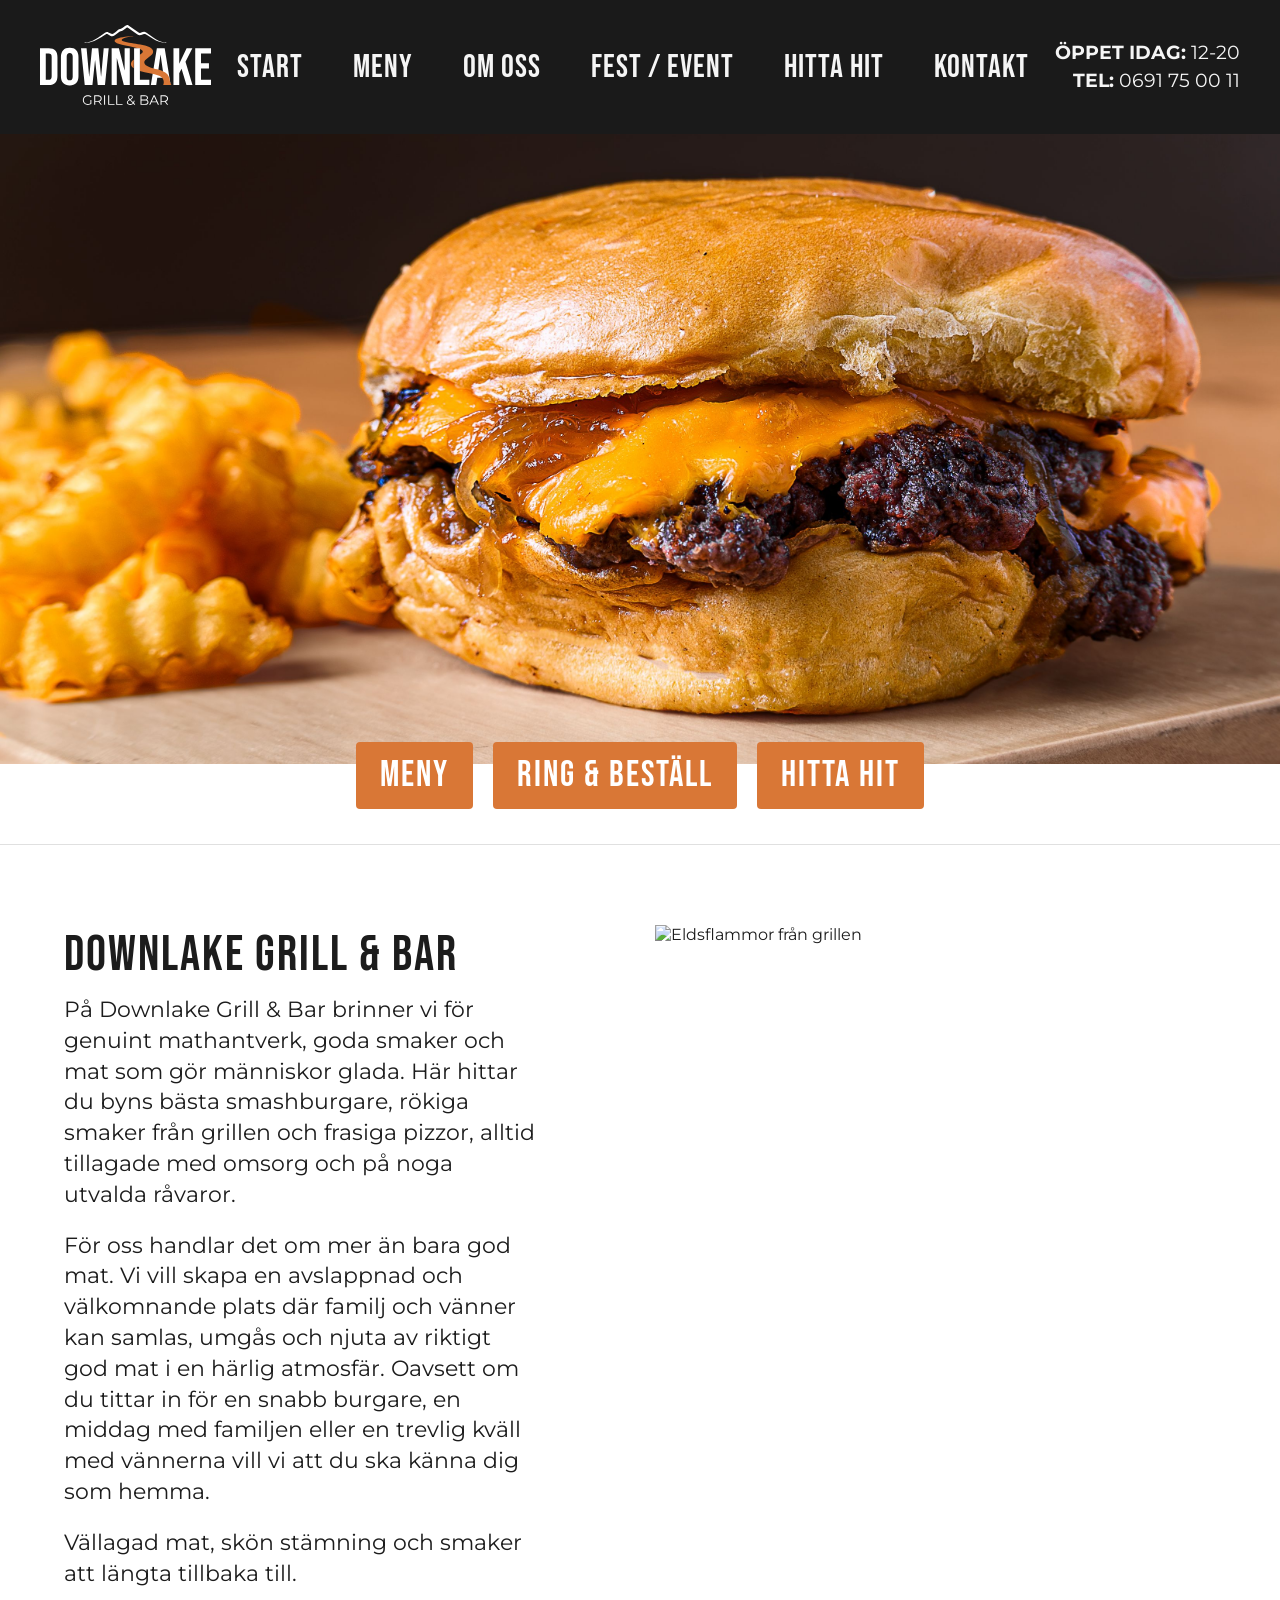
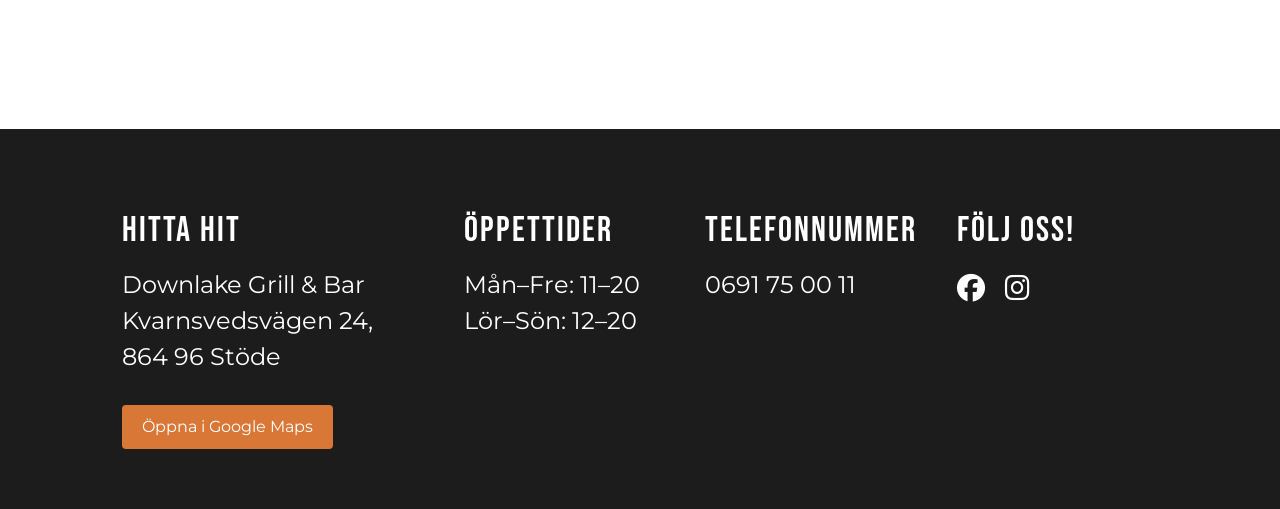
==== index.html @ 02f5b49c "Fixat Javascript för öppettiderna (så att de alltid visar rätt tider utifrån veckodag)" ====
<!doctype html>
<html lang="sv">
  <head>
    <meta charset="UTF-8" />
    <meta name="viewport" content="width=device-width, initial-scale=1.0" />
    <title>Downlake Grill & Bar</title>
    <!-- Teckensnitt från Google -->
    <link rel="preconnect" href="https://fonts.googleapis.com" />
    <link rel="preconnect" href="https://fonts.gstatic.com" crossorigin />
    <link
      href="https://fonts.googleapis.com/css2?family=Bebas+Neue&family=Montserrat:wght@400;600&display=swap"
      rel="stylesheet"
    />
    <!-- Länk till CSS -->
    <link rel="stylesheet" href="css/style.css" />
    <link
      rel="stylesheet"
      href="https://cdnjs.cloudflare.com/ajax/libs/font-awesome/6.4.0/css/all.min.css"
    />
  </head>
  <body>
    <!-- HEADER START -->
    <header>
      <!-- Logotyp -->
      <div class="logo">
        <a href="index.html">
          <img src="images/Logo.svg" alt="Downlake Grill & Bar Logotyp" />
        </a>
      </div>

      <!-- Menyknapp för mobil -->
      <button class="hamburger" aria-label="Öppna meny">
        <span class="bar"></span>
        <span class="bar"></span>
        <span class="bar"></span>
      </button>

      <!-- Navigeringsmeny -->
      <nav class="nav-menu">
        <ul>
          <li><a href="index.html">START</a></li>
          <li><a href="meny.html">MENY</a></li>
          <li><a href="#om-oss">OM OSS</a></li>
          <li><a href="event.html">FEST / EVENT</a></li>
          <li><a href="#hitta-hit">HITTA HIT</a></li>
          <li><a href="#hitta-hit">KONTAKT</a></li>
        </ul>
      </nav>

      <!-- Kontaktinfo längst upp -->
      <div class="contact-info">
        <p>
          <strong>ÖPPET IDAG:</strong> <span id="todays-hours">Laddar...</span>
        </p>
        <p><strong>TEL:</strong> <a href="tel:0691750011">0691 75 00 11</a></p>
      </div>
    </header>
    <!-- HEADER SLUT -->

    <!-- HUVUDINNEHÅLL START -->
    <main>
      <!-- Hero-sektion -->
      <section class="hero">
        <div class="hero-content">
          <a href="meny.html" class="btn">MENY</a>
          <a href="tel:0691750011" class="btn">RING & BESTÄLL</a>
          <a href="index.html#hitta-hit" class="btn">HITTA HIT</a>
        </div>
      </section>
      <div class="full-width-line"></div>

     <!-- Om Oss-sektion -->
      <section id="om-oss" class="info-box">
        <div class="about-text">
          <h2>DOWNLAKE GRILL & BAR</h2>
          <p>
            På Downlake Grill & Bar brinner vi för genuint mathantverk, goda
            smaker och mat som gör människor glada. Här hittar du byns bästa
            smashburgare, rökiga smaker från grillen och frasiga pizzor, alltid
            tillagade med omsorg och på noga utvalda råvaror.
          </p>

          <p>
            För oss handlar det om mer än bara god mat. Vi vill skapa en
            avslappnad och välkomnande plats där familj och vänner kan samlas,
            umgås och njuta av riktigt god mat i en härlig atmosfär. Oavsett om
            du tittar in för en snabb burgare, en middag med familjen eller en
            trevlig kväll med vännerna vill vi att du ska känna dig som hemma.
          </p>

          <p>
            Vällagad mat, skön stämning och smaker att längta tillbaka till.
          </p>
        </div>
        <img src="../images/flames.jpg" alt="Eldsflammor från grillen" />
      </section>
    </main>
    <!-- HUVUDINNEHÅLL SLUT -->

    <!-- FOOTER START -->
    <footer>
      <footer id="hitta-hit">
      <div class="footer-content">

        <!-- Kolumn 1: Hitta hit & Kart-knapp -->
        <div class="footer-col">
          <h3>HITTA HIT</h3>
          <p>
            Downlake Grill & Bar<br />
            Kvarnsvedsvägen 24,<br />
            864 96 Stöde
          </p>
          <a href="https://www.google.com/maps/place/Kvarnsvedsv%C3%A4gen+24,+864+96+St%C3%B6de" target="_blank" class="map-btn">Öppna i Google Maps</a>
        </div>

        <!-- Kolumn 2: Öppettider -->
        <div class="footer-col">
          <h3>ÖPPETTIDER</h3>
          <p>Mån–Fre: 11–20<br />Lör–Sön: 12–20</p>
        </div>

        <!-- Kolumn 3: Telefonnummer -->
        <div class="footer-col">
          <h3>TELEFONNUMMER</h3>
          <a href="tel:0691750011">0691 75 00 11</a>
        </div>

        <!-- Kolumn 4: Följ oss -->
        <div class="footer-col">
          <h3>FÖLJ OSS!</h3>
          <div class="social-icons">
            <a
              href="https://www.facebook.com/people/Nedansj%C3%B6-Grillen/61580404156965/"
              target="_blank"
              aria-label="Facebook"
            >
              <i class="fa-brands fa-facebook"></i>
            </a>
            <a
              href="https://www.instagram.com/nedansjo.grillen"
              target="_blank"
              aria-label="Instagram"
            >
              <i class="fa-brands fa-instagram"></i>
            </a>
          </div>
        </div>
      </div>
    </footer>
    <!-- FOOTER SLUT -->
<script src="js/main.js"></script>
  </body>
</html>
---- css/style.css ----
/* =========================================
   GRUNDINSTÄLLNINGAR & TYPSNITT
   ========================================= */

html {
  scroll-behavior: smooth;
}

* {
  margin: 0;
  padding: 0;
  box-sizing: border-box;
}

body {
  font-family: "Montserrat", sans-serif;
  background-color: #ffffff;
  color: #1c1c1c;
}

/* Typsnitt för alla rubriker */
h1,
h2,
h3,
h4 {
  font-family: "Bebas Neue", sans-serif;
  font-weight: normal;
}

/* =========================================
   HEADER 
   ========================================= */
header {
  display: flex;
  justify-content: space-between;
  align-items: center;
  padding: 15px 20px;
  background-color: #1a1a1a;
  width: 100%;
}

/* Logotyp */
.logo {
  font-weight: bold;
  text-transform: uppercase;
}

.logo img {
  width: 150px;
}

/* Hamburgarknapp */
.hamburger {
  display: flex;
  flex-direction: column;
  justify-content: space-between;
  width: 30px;
  height: 21px;
  background: transparent;
  border: none;
  cursor: pointer;
}

.hamburger .bar {
  width: 100%;
  height: 2px;
  background-color: #ffffff;
  border-radius: 2px;
}

/* Göm menylänkarna och kontaktinfon på mobilen */
.nav-menu {
  display: none;
}

.contact-info {
  display: none;
}

/* =========================================
   MENYLÄNKAR (Utseende)
   ========================================= */
nav ul {
  list-style: none;
}

nav li {
  padding: 15px 0;
  border-bottom: 1px solid #e5e5e5;
  text-align: center;
}

nav li:last-child {
  border-bottom: none;
}

nav a {
  font-family: "Bebas Neue", sans-serif;
  font-size: 32px;
  letter-spacing: 1px;
  text-decoration: none;
  color: #f5f5f5;
  transition: 0.5s;
}

nav a:hover {
  color: #d97736;
}

/* =========================================
   FOOTER 
   ========================================= */
footer {
  background-color: #1c1c1c;
  padding: 40px 5% 20px 5%;
  color: #ffffff;
  text-align: center;
}

.footer-content {
  display: flex;
  flex-direction: column;
  gap: 40px;
}

footer h3 {
  font-family: "Bebas Neue", sans-serif;
  font-size: 2.2rem;
  margin-bottom: 15px;
  letter-spacing: 2px;
}

footer p,
footer a {
  font-size: 1.5rem;
  margin-bottom: 20px;
  line-height: 1.5;
  color: #ffffff;
  text-decoration: none;
}

footer a:hover {
  color: #d97736; /* Blir orange när man hovrar över numret */
}

/* Knapp för Google Maps */
footer a.map-btn {
  display: inline-block;
  margin-top: 10px;
  padding: 10px 20px;
  background-color: #d97736;
  color: #ffffff;
  border-radius: 4px;
  font-size: 1rem;
}

.map-btn:hover {
  background-color: #bf6529; /* Lite mörkare orange när man hovrar */
}

/* Sociala medier platshållare */
.social-icons {
  display: flex;
  justify-content: center;
  gap: 20px;
}

.social-icons a {
  font-size: 28px;
  color: #ffffff;
  text-decoration: none;
  transition: color 0.3s ease;
}

.social-icons a:hover {
  color: #d97736;
}

/* Styling för copyright-raden */
.copyright {
  margin-top: 40px;
  padding-top: 20px;
  border-top: 1px solid #333333;
  font-size: 1rem;
  color: #999999;
}

/* =========================================
   HERO-SEKTION & KNAPPAR (Startsidan)
   ========================================= */
.hero {
  width: 100%;
  margin: 0 0 15px 0;
  background-image: url("../images/Burger.jpg");
  background-size: cover;
  background-position: center;
  background-repeat: no-repeat;
  min-height: 70vh;
  display: flex;
  align-items: flex-end;
  justify-content: center;
  padding: 20px 5%;
}

.hero-content {
  display: flex;
  flex-direction: column;
  gap: 20px;
  margin-bottom: -65px;
}

/* --- Knapp-styling --- */
.btn {
  display: inline-block;
  padding: 12px 24px;
  font-family: "Bebas Neue", sans-serif;
  font-size: 36px;
  letter-spacing: 2px;
  background-color: #d97736;
  color: #ffffff;
  text-decoration: none;
  border-radius: 4px;
  text-align: center;
}

.btn:hover {
  background-color: #1c1c1c;
  color: #ffffff;
  transition: 0.5s;
}

/* =========================================
   OM OSS-SEKTION (Info-box)
   ========================================= */
.info-box {
  margin-top: 80px;
  border-top: 1px solid #e0e0e0;
  display: flex;
  flex-direction: column;
  gap: 30px;
  padding: 80px 5% 40px 5%;
}

.info-box img {
  width: 100%;
  height: auto;
}

/* Större rubrik och brödtext */

.about-text {
  max-width: 85%;
}

.about-text h2 {
  font-family: "Bebas Neue", sans-serif;
  font-size: 50px;
  letter-spacing: 2px;
  margin-bottom: 10px;
}

.about-text p {
  font-size: 22px;
  line-height: 1.4;
  margin-bottom: 20px; /* Skapar luft mellan styckena */
}

/* Tvingar bilden att fylla höjden */
.info-box img {
  width: 100%;
  height: 100%;
  object-fit: cover;
}

/* =========================================
   MENY-SIDAN
========================================= */

/* --- Huvudrubrik (Vår meny) --- */
.page-title {
  max-width: 800px;
  margin: 40px auto 0 auto; /* 'auto' centrerar boxen snyggt på mobilen */
  text-align: left;
  font-size: 40px;
  padding: 0 20px;
}

/* --- 1. Kategoriknapparna --- */

.menu-nav {
  margin-top: 30px;
  margin-bottom: 50px;
  display: flex;
  justify-content: flex-start;
  gap: 15px;
  overflow-x: auto;
  padding: 0 20px;
  white-space: nowrap;
  scrollbar-width: none;
}

.menu-nav::-webkit-scrollbar {
  display: none;
}

.menu-nav button {
  font-family: "Bebas Neue", sans-serif;
  background-color: #1a1a1a;
  color: #ffffff;
  border-radius: 25px;
  padding: 15px 35px;
  font-size: 32px;
  letter-spacing: 1px;
  text-decoration: none;
  border: none;
  cursor: pointer;
}

.menu-nav button.active {
  background-color: #d97736;
}

.menu-nav button:hover {
  background-color: #d97736;
  transition: 0.5s;
}

/* Container för menyn och pilarna */
.menu-nav-container {
  display: flex;
  align-items: center;
  justify-content: center;
}

/* Utseende på pilarna */
.scroll-arrow {
  font-size: 24px;
  font-weight: bold;
  padding: 0 10px;
  cursor: pointer;
}

/* --- Avdelare under knapparna --- */
.menu-divider {
  width: 100%;
  height: 1px;
  background-color: #e0e0e0; /* Ljusgrå färg */
  margin-top: 20px;
  margin-bottom: 40px;
}

/* --- 2. Maträtterna --- */
.menu-category {
  text-align: center;
  font-size: 65px;
}

.category-info {
  font-size: 20px;
  font-style: italic;
}

.orange-line {
  width: 120px;
  height: 2px;
  background-color: #d97736;
  margin: 15px auto;
}

.item-header {
  display: flex;
  justify-content: space-between;
  align-items: center;
}

.ingredients {
  font-size: 18px;
  font-style: italic;
  max-width: 50%;
}

.menu-list {
  max-width: 800px;
  margin: 40px auto;
  text-align: left;
  padding: 0 20px;
}

/* --- 3. Finjustering av rätterna --- */

.menu-item {
  border-bottom: 1px solid #e0e0e0;
  padding-bottom: 20px;
  margin-bottom: 20px;
}

.item-header {
  display: flex;
  justify-content: space-between;
  align-items: center;
}

.item-header h3 {
  margin: 0;
  font-size: 50px;
}

.price {
  font-size: 30px;
  font-weight: 600;
}

.ingredients {
  font-size: 18px;
  font-style: italic;
  max-width: 100%; /* Tar hela bredden på mobilen */
}

/* --- 4. Allergi-informationen i botten --- */
.allergy-info {
  font-size: 16px;
  text-align: center;
  margin-top: 60px;
  margin-bottom: 25px;
}

/* =========================================
   EVENT-SIDAN / FORMULÄR 
========================================= */

/* Hero-bilden högst upp */
.event-hero img {
  width: 100%;
  height: 300px;
  object-fit: cover;
}

/* Huvudbehållaren för innehållet */
.event-container {
  max-width: 1200px;
  margin: 40px auto;
  padding: 0 20px;
}

/* Anpassa pizzabilden */
.info-image {
  width: 100%;
  height: auto;
  margin-top: 30px;
  display: none;
}

.event-info {
  margin-bottom: 50px;
}

/* Texten & Rubriken til vänster */
.event-info h2 {
  font-family: "Bebas Neue", sans-serif;
  font-size: 45px;
  margin-bottom: 20px;
}

.event-info p {
  font-size: 18px;
  line-height: 1.4;
  margin-bottom: 10px;
}

.form-group {
  margin-bottom: 20px; /* Ökade till 20px så det blir lite mer luft mellan fälten */
}

.form-group label {
  font-family: "Bebas Neue", sans-serif;
  font-size: 30px;
  letter-spacing: 1px;
  display: block;
  margin-bottom: 5px;
}

.form-group input,
.form-group textarea {
  width: 100%;
  padding: 10px;
  border: 1px solid #ccc;
  font-family: inherit;
}

#message {
  min-height: 120px;
  resize: none; /* Detta gör att besökaren inte kan dra ut rutan alls, precis som du ville! */
}

.submit-btn {
  background-color: #d97736;
  color: #ffffff;
  border: none;
  padding: 15px 30px; /* Bytte till shorthand: 15px uppe/nere, 30px höger/vänster för en snyggare rektangel */
  border-radius: 15px;
  font-family: "Bebas Neue", sans-serif;
  font-size: 30px;
  cursor: pointer;
}

/* =========================================
   STORA SKÄRMAR (DESKTOP)
   ========================================= */
@media (min-width: 768px) {
  /* Header */
  header {
    padding: 25px 40px;
    position: sticky;
    top: 0;
    z-index: 100;
  }

  .logo img {
    width: auto;
    height: 80px;
  }

  /* Meny (Visa horisontellt) */
  .hamburger {
    display: none;
  }

  .nav-menu {
    display: block;
  }

  nav ul {
    display: flex;
    gap: 50px;
  }

  nav li {
    border-bottom: none;
    padding: 0;
  }

  /* Kontaktinfo i header */
  .contact-info {
    display: block;
    text-align: right;
    padding-bottom: 0px;
    line-height: 1.5;
    font-size: 19px;
    color: #f5f5f5;
  }

  /* Gör klickytan för numret rätt storlek och överst */
  .contact-info a {
    color: inherit;
    text-decoration: none;
    font-size: inherit;
    position: relative;
    z-index: 10;
  }

  /* Footer: Fyra spalter på Desktop */
  .footer-content {
    display: grid;
    grid-template-columns: 1.5fr 1fr 1fr 1fr;
    gap: 40px;
    max-width: 1400px;
    margin: 0 auto;
    text-align: left; /* Flyttar texten till vänster på stora skärmar */
  }

  .social-icons {
    justify-content: flex-start;
  }

  /* Startsidan: Lägg knapparna på en horisontell rad på desktop */
  .hero-content {
    flex-direction: row;
  }

  /* Grid för att lägga text och bild exakt sida vid sida (50/50) */
  .info-box {
    display: grid;
    grid-template-columns: 1fr 1fr;
    gap: 30px;
    align-items: stretch;
    margin-bottom: 80px;
  }

  /* Meny-delen */
  .page-title {
    margin-left: 400px;
  }

  .menu-nav {
    justify-content: center;
    overflow-x: visible;
    padding: 0;
  }

  .ingredients {
    max-width: 50%;
  }

  .scroll-arrow {
    display: none;
  }

/* Event-delen */

.info-image {
  display: block;
}

.event-container {
  display: flex;
  gap: 100px;
}

.event-info,
.event-form-wrapper {
  flex: 1;
}
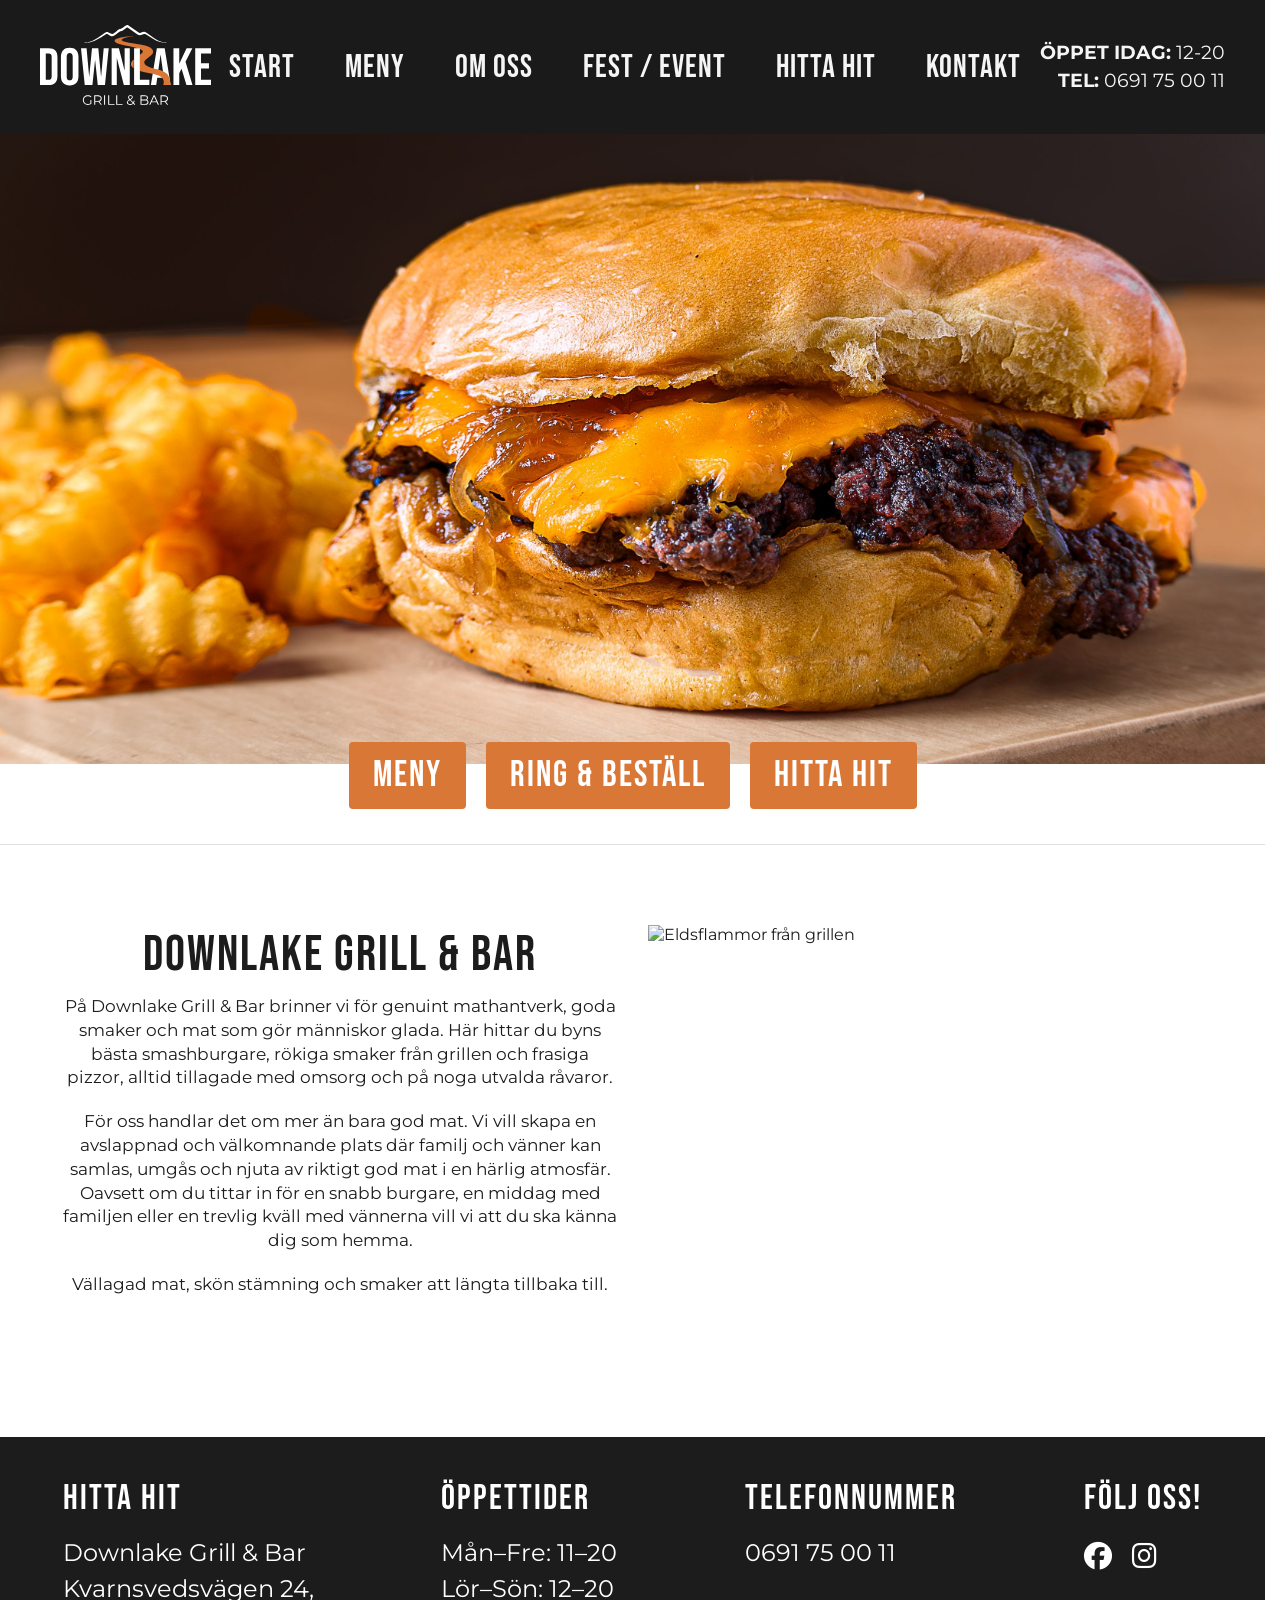
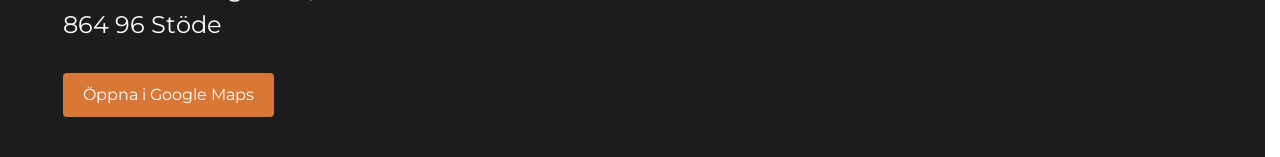
==== commit 1481f3a8: "Designat om kontaktinfo för mobilen och fortsatt felsökning av skroll-flimmer" ====
--- a/index.html
+++ b/index.html
@@ -69,7 +69,7 @@
       </section>
       <div class="full-width-line"></div>
 
-     <!-- Om Oss-sektion -->
+      <!-- Om Oss-sektion -->
       <section id="om-oss" class="info-box">
         <div class="about-text">
           <h2>DOWNLAKE GRILL & BAR</h2>
@@ -98,10 +98,8 @@
     <!-- HUVUDINNEHÅLL SLUT -->
 
     <!-- FOOTER START -->
-    <footer>
-      <footer id="hitta-hit">
+    <footer id="hitta-hit">
       <div class="footer-content">
-
         <!-- Kolumn 1: Hitta hit & Kart-knapp -->
         <div class="footer-col">
           <h3>HITTA HIT</h3>
@@ -110,7 +108,12 @@
             Kvarnsvedsvägen 24,<br />
             864 96 Stöde
           </p>
-          <a href="https://www.google.com/maps/place/Kvarnsvedsv%C3%A4gen+24,+864+96+St%C3%B6de" target="_blank" class="map-btn">Öppna i Google Maps</a>
+          <a
+            href="https://www.google.com/maps/place/Kvarnsvedsv%C3%A4gen+24,+864+96+St%C3%B6de"
+            target="_blank"
+            class="map-btn"
+            >Öppna i Google Maps</a
+          >
         </div>
 
         <!-- Kolumn 2: Öppettider -->
@@ -148,6 +151,6 @@
       </div>
     </footer>
     <!-- FOOTER SLUT -->
-<script src="js/main.js"></script>
+    <script src="js/main.js"></script>
   </body>
 </html>
--- a/css/style.css
+++ b/css/style.css
@@ -4,6 +4,9 @@
 
 html {
   scroll-behavior: smooth;
+  scrollbar-gutter: stable;
+  overflow-y: scroll !important;
+  overflow-x: hidden !important;
 }
 
 * {
@@ -16,6 +19,11 @@
   font-family: "Montserrat", sans-serif;
   background-color: #ffffff;
   color: #1c1c1c;
+}
+
+main {
+  min-height: 100vh !important;
+  display: block !important;
 }
 
 /* Typsnitt för alla rubriker */
@@ -34,9 +42,11 @@
   display: flex;
   justify-content: space-between;
   align-items: center;
+  flex-wrap: wrap;
   padding: 15px 20px;
   background-color: #1a1a1a;
   width: 100%;
+  position: relative;
 }
 
 /* Logotyp */
@@ -68,13 +78,41 @@
   border-radius: 2px;
 }
 
-/* Göm menylänkarna och kontaktinfon på mobilen */
+/* Göm menylänkarna */
 .nav-menu {
   display: none;
 }
 
+.nav-menu.active {
+  display: flex;
+  flex-direction: column;
+  position: absolute;
+  top: 100%;
+  left: 0;
+  width: 100%;
+  background-color: #1a1a1a;
+  text-align: center;
+  z-index: 1000;
+}
+
 .contact-info {
-  display: none;
+  width: 100%; /* Tvingar rutan att ta hela bredden */
+  order: 3; /* Tvingar rutan att lägga sig under loggan (1) och menyn (2) */
+  text-align: center;
+  margin-top: 15px;
+  padding-top: 15px;
+  border-top: 1px solid #333333; /* Lägger till en diskret linje som snyggar till det */
+  font-size: 14px;
+  color: #f5f5f5;
+}
+.contact-info a {
+  color: #ffffff; 
+  text-decoration: none; /* Tar bort understrykningen */
+}
+
+
+#om-oss p {
+  font-size: 17px; /* Sänk denna siffra tills den känns normal igen */
 }
 
 /* =========================================
@@ -249,7 +287,8 @@
 /* Större rubrik och brödtext */
 
 .about-text {
-  max-width: 85%;
+  max-width: 100%;
+  text-align: center;
 }
 
 .about-text h2 {
@@ -334,10 +373,11 @@
 
 /* Utseende på pilarna */
 .scroll-arrow {
-  font-size: 24px;
+  font-size: 32px;
   font-weight: bold;
-  padding: 0 10px;
+  padding: 0 15px;
   cursor: pointer;
+  color: #d97736;
 }
 
 /* --- Avdelare under knapparna --- */
@@ -352,7 +392,9 @@
 /* --- 2. Maträtterna --- */
 .menu-category {
   text-align: center;
-  font-size: 65px;
+  font-size: 45px;
+  margin-bottom: 40px;
+  scroll-margin-top: 150px;
 }
 
 .category-info {
@@ -392,28 +434,37 @@
   border-bottom: 1px solid #e0e0e0;
   padding-bottom: 20px;
   margin-bottom: 20px;
+  display: flex;
+  flex-direction: column; /* Säkrar att ingredienserna hamnar under rubrik/pris */
 }
 
 .item-header {
   display: flex;
   justify-content: space-between;
-  align-items: center;
+  align-items: flex-start;
+  width: 100%;
+  margin-bottom: 8px; /* Ger lite luft ner till ingredienserna */
+  gap: 15px; /* MAGIN: Tvingar alltid in ett avstånd mellan rubrik och pris så de aldrig krockar */
 }
 
 .item-header h3 {
   margin: 0;
-  font-size: 50px;
+  font-size: 30px; /* Minskad för mobil (var 50px) */
+  line-height: 1;
 }
 
 .price {
-  font-size: 30px;
+  font-size: 22px; /* Minskad för mobil (var 30px) */
   font-weight: 600;
+  white-space: nowrap; /* Tvingar priset att förbli på en rad, t.ex. "139:-" */
 }
 
 .ingredients {
-  font-size: 18px;
+  font-size: 16px;
   font-style: italic;
-  max-width: 100%; /* Tar hela bredden på mobilen */
+  width: 100%;
+  max-width: 70%;
+  line-height: 1.4;
 }
 
 /* --- 4. Allergi-informationen i botten --- */
@@ -424,6 +475,18 @@
   margin-bottom: 25px;
 }
 
+.info-box-orange {
+  display: block;
+  background-color: #d97736;
+  color: #ffffff;
+  font-weight: bold;
+  text-align: center;
+ padding: 30px 20px;
+  margin: 40px 0 0 0;
+  width: 100%;
+  border-radius: 0px;
+  font-size: 18px;
+}
 /* =========================================
    EVENT-SIDAN / FORMULÄR 
 ========================================= */
@@ -501,6 +564,53 @@
   font-family: "Bebas Neue", sans-serif;
   font-size: 30px;
   cursor: pointer;
+  transition: 0.5s;
+
+}
+
+.submit-btn:hover {
+  background-color: #1c1c1c;
+}
+
+.error-text {
+  color: red;
+  font-size: 0.9rem;
+  display: block;
+  margin-top: 5px;
+}
+
+/* --- EVENT-SIDAN  --- */
+.event-container {
+  display: flex;
+  flex-direction: column; 
+  align-items: center;    
+  max-width: 800px;       
+  margin: 0 auto;         
+  padding: 40px 20px;
+}
+
+.event-info {
+  text-align: center; 
+  margin-bottom: 40px;
+  width: 100%;
+}
+
+.event-form-wrapper {
+  width: 100%;
+  max-width: 600px; 
+}
+
+/* Centrerar knappen */
+.submit-btn {
+  display: block;
+  margin: 30px auto 0 auto; /* auto på sidorna gör att den hamnar i mitten */
+}
+
+/* Ger mer luft mellan formuläret och footern */
+.event-form-wrapper {
+  width: 100%;
+  max-width: 600px;
+  margin-bottom: 30px; /* Öka denna siffra om du vill ha ÄNNU mer vitt utrymme */
 }
 
 /* =========================================
@@ -509,10 +619,20 @@
 @media (min-width: 768px) {
   /* Header */
   header {
+    flex-wrap: nowrap;
     padding: 25px 40px;
     position: sticky;
     top: 0;
     z-index: 100;
+  }
+
+  .contact-info {
+    width: auto;
+    order: unset;
+    margin-top: 0;
+    padding-top: 0;
+    border-top: none;
+    /* ...behåll de befintliga reglerna du redan har här för desktop... */
   }
 
   .logo img {
@@ -558,12 +678,26 @@
     z-index: 10;
   }
 
+  .contact-info {
+    display: block;
+    text-align: right;
+    
+    /* ÅTERSTÄLLER  POSITIONERING FÖR DATOR */
+    position: static; 
+    transform: none;
+    
+    padding-bottom: 0px;
+    line-height: 1.5;
+    font-size: 19px;
+    color: #f5f5f5;
+  }
+
   /* Footer: Fyra spalter på Desktop */
   .footer-content {
-    display: grid;
-    grid-template-columns: 1.5fr 1fr 1fr 1fr;
-    gap: 40px;
-    max-width: 1400px;
+    display: flex;
+flex-direction: row;
+justify-content: space-between;
+max-width: 1200px;
     margin: 0 auto;
     text-align: left; /* Flyttar texten till vänster på stora skärmar */
   }
@@ -588,7 +722,7 @@
 
   /* Meny-delen */
   .page-title {
-    margin-left: 400px;
+    margin-left: 180px;
   }
 
   .menu-nav {
@@ -605,18 +739,15 @@
     display: none;
   }
 
-/* Event-delen */
-
-.info-image {
-  display: block;
-}
-
-.event-container {
-  display: flex;
-  gap: 100px;
-}
-
-.event-info,
-.event-form-wrapper {
-  flex: 1;
-}
+  .item-header h3 {
+    font-size: 50px;
+  }
+
+  .price {
+    font-size: 30px;
+  }
+
+  .ingredients {
+    font-size: 18px;
+    max-width: 50%;
+  }
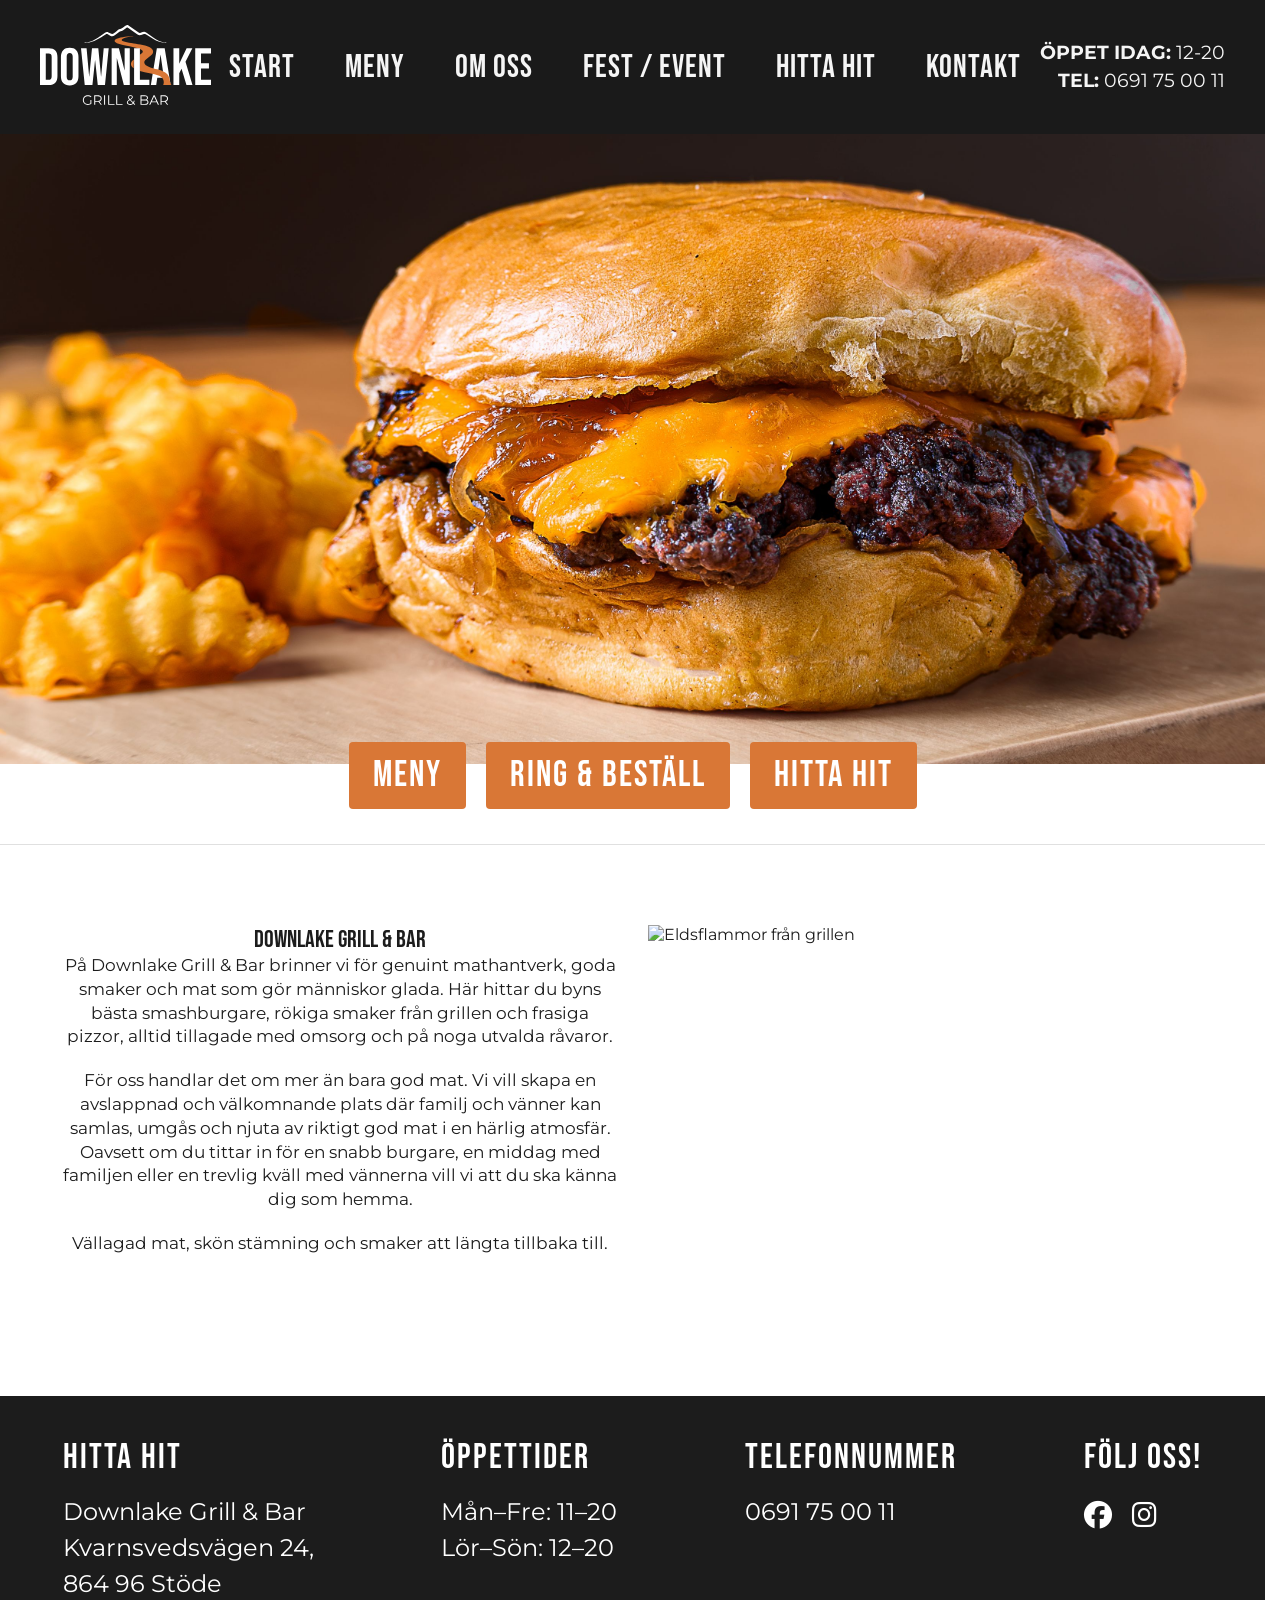
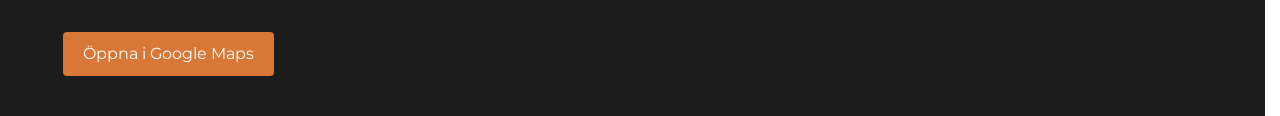
==== commit c794a98a: "Åtgärdat W3C-valideringsvarningar på index.html" ====
--- a/index.html
+++ b/index.html
@@ -4,14 +4,16 @@
     <meta charset="UTF-8" />
     <meta name="viewport" content="width=device-width, initial-scale=1.0" />
     <title>Downlake Grill & Bar</title>
-    <!-- Teckensnitt från Google -->
+
+    <!-- Externa teckensnitt -->
     <link rel="preconnect" href="https://fonts.googleapis.com" />
     <link rel="preconnect" href="https://fonts.gstatic.com" crossorigin />
     <link
       href="https://fonts.googleapis.com/css2?family=Bebas+Neue&family=Montserrat:wght@400;600&display=swap"
       rel="stylesheet"
     />
-    <!-- Länk till CSS -->
+
+    <!-- Stilmallar -->
     <link rel="stylesheet" href="css/style.css" />
     <link
       rel="stylesheet"
@@ -19,7 +21,7 @@
     />
   </head>
   <body>
-    <!-- HEADER START -->
+    <!-- Sidhuvud -->
     <header>
       <!-- Logotyp -->
       <div class="logo">
@@ -28,14 +30,14 @@
         </a>
       </div>
 
-      <!-- Menyknapp för mobil -->
+      <!-- Menyknapp (Mobilvy) -->
       <button class="hamburger" aria-label="Öppna meny">
         <span class="bar"></span>
         <span class="bar"></span>
         <span class="bar"></span>
       </button>
 
-      <!-- Navigeringsmeny -->
+      <!-- Huvudnavigering -->
       <nav class="nav-menu">
         <ul>
           <li><a href="index.html">START</a></li>
@@ -47,7 +49,7 @@
         </ul>
       </nav>
 
-      <!-- Kontaktinfo längst upp -->
+      <!-- Kontaktinformation i sidhuvud -->
       <div class="contact-info">
         <p>
           <strong>ÖPPET IDAG:</strong> <span id="todays-hours">Laddar...</span>
@@ -55,24 +57,25 @@
         <p><strong>TEL:</strong> <a href="tel:0691750011">0691 75 00 11</a></p>
       </div>
     </header>
-    <!-- HEADER SLUT -->
 
-    <!-- HUVUDINNEHÅLL START -->
+    <!-- Huvudinnehåll -->
     <main>
-      <!-- Hero-sektion -->
-      <section class="hero">
+      <!-- Sektion: Hero -->
+      <div class="hero">
         <div class="hero-content">
           <a href="meny.html" class="btn">MENY</a>
           <a href="tel:0691750011" class="btn">RING & BESTÄLL</a>
           <a href="index.html#hitta-hit" class="btn">HITTA HIT</a>
         </div>
-      </section>
+      </div>
+
+      <!-- Visuell avdelare -->
       <div class="full-width-line"></div>
 
-      <!-- Om Oss-sektion -->
+      <!-- Sektion: Om företaget -->
       <section id="om-oss" class="info-box">
         <div class="about-text">
-          <h2>DOWNLAKE GRILL & BAR</h2>
+          <h1>DOWNLAKE GRILL & BAR</h1>
           <p>
             På Downlake Grill & Bar brinner vi för genuint mathantverk, goda
             smaker och mat som gör människor glada. Här hittar du byns bästa
@@ -92,17 +95,17 @@
             Vällagad mat, skön stämning och smaker att längta tillbaka till.
           </p>
         </div>
-        <img src="../images/flames.jpg" alt="Eldsflammor från grillen" />
+        <img src="images/flames.jpg" alt="Eldsflammor från grillen" />
       </section>
     </main>
-    <!-- HUVUDINNEHÅLL SLUT -->
 
-    <!-- FOOTER START -->
+    <!-- Sidfot -->
     <footer id="hitta-hit">
       <div class="footer-content">
-        <!-- Kolumn 1: Hitta hit & Kart-knapp -->
+        <!-- Sektion: Platsinformation och karta -->
         <div class="footer-col">
-          <h3>HITTA HIT</h3>
+          <!-- Bytte från h3 till h2 -->
+          <h2>HITTA HIT</h2>
           <p>
             Downlake Grill & Bar<br />
             Kvarnsvedsvägen 24,<br />
@@ -116,21 +119,24 @@
           >
         </div>
 
-        <!-- Kolumn 2: Öppettider -->
+        <!-- Sektion: Öppettider -->
         <div class="footer-col">
-          <h3>ÖPPETTIDER</h3>
+          <!-- Bytte från h3 till h2 -->
+          <h2>ÖPPETTIDER</h2>
           <p>Mån–Fre: 11–20<br />Lör–Sön: 12–20</p>
         </div>
 
-        <!-- Kolumn 3: Telefonnummer -->
+        <!-- Sektion: Telefon -->
         <div class="footer-col">
-          <h3>TELEFONNUMMER</h3>
+          <!-- Bytte från h3 till h2 -->
+          <h2>TELEFONNUMMER</h2>
           <a href="tel:0691750011">0691 75 00 11</a>
         </div>
 
-        <!-- Kolumn 4: Följ oss -->
+        <!-- Sektion: Sociala medier -->
         <div class="footer-col">
-          <h3>FÖLJ OSS!</h3>
+          <!-- Bytte från h3 till h2 -->
+          <h2>FÖLJ OSS!</h2>
           <div class="social-icons">
             <a
               href="https://www.facebook.com/people/Nedansj%C3%B6-Grillen/61580404156965/"
@@ -150,7 +156,8 @@
         </div>
       </div>
     </footer>
-    <!-- FOOTER SLUT -->
+
+    <!-- Skriptfiler -->
     <script src="js/main.js"></script>
   </body>
 </html>
--- a/css/style.css
+++ b/css/style.css
@@ -26,7 +26,7 @@
   display: block !important;
 }
 
-/* Typsnitt för alla rubriker */
+/* Teckensnitt för rubriker */
 h1,
 h2,
 h3,
@@ -36,7 +36,7 @@
 }
 
 /* =========================================
-   HEADER 
+   SIDHUVUD (HEADER)
    ========================================= */
 header {
   display: flex;
@@ -59,7 +59,7 @@
   width: 150px;
 }
 
-/* Hamburgarknapp */
+/* Menyknapp (Mobilvy) */
 .hamburger {
   display: flex;
   flex-direction: column;
@@ -78,7 +78,7 @@
   border-radius: 2px;
 }
 
-/* Göm menylänkarna */
+/* Döljer navigeringsmeny som standard (Mobilvy) */
 .nav-menu {
   display: none;
 }
@@ -95,28 +95,29 @@
   z-index: 1000;
 }
 
+/* Kontaktinformation (Mobilvy) */
 .contact-info {
-  width: 100%; /* Tvingar rutan att ta hela bredden */
-  order: 3; /* Tvingar rutan att lägga sig under loggan (1) och menyn (2) */
+  width: 100%;
+  order: 3;
   text-align: center;
   margin-top: 15px;
   padding-top: 15px;
-  border-top: 1px solid #333333; /* Lägger till en diskret linje som snyggar till det */
+  border-top: 1px solid #333333;
   font-size: 14px;
   color: #f5f5f5;
 }
+
 .contact-info a {
-  color: #ffffff; 
-  text-decoration: none; /* Tar bort understrykningen */
-}
-
+  color: #ffffff;
+  text-decoration: none;
+}
 
 #om-oss p {
-  font-size: 17px; /* Sänk denna siffra tills den känns normal igen */
-}
-
-/* =========================================
-   MENYLÄNKAR (Utseende)
+  font-size: 17px;
+}
+
+/* =========================================
+   MENYLÄNKAR (NAVIGERING)
    ========================================= */
 nav ul {
   list-style: none;
@@ -146,7 +147,7 @@
 }
 
 /* =========================================
-   FOOTER 
+   SIDFOT (FOOTER)
    ========================================= */
 footer {
   background-color: #1c1c1c;
@@ -161,7 +162,7 @@
   gap: 40px;
 }
 
-footer h3 {
+footer h2 {
   font-family: "Bebas Neue", sans-serif;
   font-size: 2.2rem;
   margin-bottom: 15px;
@@ -177,11 +178,12 @@
   text-decoration: none;
 }
 
+/* Hover-effekt för länkar */
 footer a:hover {
-  color: #d97736; /* Blir orange när man hovrar över numret */
-}
-
-/* Knapp för Google Maps */
+  color: #d97736;
+}
+
+/* Knapp: Google Maps */
 footer a.map-btn {
   display: inline-block;
   margin-top: 10px;
@@ -193,10 +195,10 @@
 }
 
 .map-btn:hover {
-  background-color: #bf6529; /* Lite mörkare orange när man hovrar */
-}
-
-/* Sociala medier platshållare */
+  background-color: #bf6529;
+}
+
+/* Sociala medier */
 .social-icons {
   display: flex;
   justify-content: center;
@@ -214,7 +216,7 @@
   color: #d97736;
 }
 
-/* Styling för copyright-raden */
+/* Copyright-sektion */
 .copyright {
   margin-top: 40px;
   padding-top: 20px;
@@ -224,7 +226,7 @@
 }
 
 /* =========================================
-   HERO-SEKTION & KNAPPAR (Startsidan)
+   SEKTION: HERO & KNAPPAR (Startsida)
    ========================================= */
 .hero {
   width: 100%;
@@ -247,7 +249,7 @@
   margin-bottom: -65px;
 }
 
-/* --- Knapp-styling --- */
+/* Knappkomponent */
 .btn {
   display: inline-block;
   padding: 12px 24px;
@@ -268,7 +270,7 @@
 }
 
 /* =========================================
-   OM OSS-SEKTION (Info-box)
+   SEKTION: OM OSS (Info-box)
    ========================================= */
 .info-box {
   margin-top: 80px;
@@ -284,8 +286,6 @@
   height: auto;
 }
 
-/* Större rubrik och brödtext */
-
 .about-text {
   max-width: 100%;
   text-align: center;
@@ -301,10 +301,10 @@
 .about-text p {
   font-size: 22px;
   line-height: 1.4;
-  margin-bottom: 20px; /* Skapar luft mellan styckena */
-}
-
-/* Tvingar bilden att fylla höjden */
+  margin-bottom: 20px;
+}
+
+/* Responsiv bildanpassning */
 .info-box img {
   width: 100%;
   height: 100%;
@@ -312,20 +312,19 @@
 }
 
 /* =========================================
-   MENY-SIDAN
-========================================= */
-
-/* --- Huvudrubrik (Vår meny) --- */
+   MENYSIDA
+   ========================================= */
+
+/* Huvudrubrik */
 .page-title {
   max-width: 800px;
-  margin: 40px auto 0 auto; /* 'auto' centrerar boxen snyggt på mobilen */
+  margin: 40px auto 0 auto;
   text-align: left;
   font-size: 40px;
   padding: 0 20px;
 }
 
-/* --- 1. Kategoriknapparna --- */
-
+/* 1. Kategorinavigering */
 .menu-nav {
   margin-top: 30px;
   margin-bottom: 50px;
@@ -364,14 +363,13 @@
   transition: 0.5s;
 }
 
-/* Container för menyn och pilarna */
+/* Behållare för navigeringspilar */
 .menu-nav-container {
   display: flex;
   align-items: center;
   justify-content: center;
 }
 
-/* Utseende på pilarna */
 .scroll-arrow {
   font-size: 32px;
   font-weight: bold;
@@ -380,16 +378,16 @@
   color: #d97736;
 }
 
-/* --- Avdelare under knapparna --- */
+/* Visuell avdelare */
 .menu-divider {
   width: 100%;
   height: 1px;
-  background-color: #e0e0e0; /* Ljusgrå färg */
+  background-color: #e0e0e0;
   margin-top: 20px;
   margin-bottom: 40px;
 }
 
-/* --- 2. Maträtterna --- */
+/* 2. Kategorisektioner */
 .menu-category {
   text-align: center;
   font-size: 45px;
@@ -409,18 +407,7 @@
   margin: 15px auto;
 }
 
-.item-header {
-  display: flex;
-  justify-content: space-between;
-  align-items: center;
-}
-
-.ingredients {
-  font-size: 18px;
-  font-style: italic;
-  max-width: 50%;
-}
-
+/* 3. Menyartiklar */
 .menu-list {
   max-width: 800px;
   margin: 40px auto;
@@ -428,14 +415,12 @@
   padding: 0 20px;
 }
 
-/* --- 3. Finjustering av rätterna --- */
-
 .menu-item {
   border-bottom: 1px solid #e0e0e0;
   padding-bottom: 20px;
   margin-bottom: 20px;
   display: flex;
-  flex-direction: column; /* Säkrar att ingredienserna hamnar under rubrik/pris */
+  flex-direction: column;
 }
 
 .item-header {
@@ -443,20 +428,20 @@
   justify-content: space-between;
   align-items: flex-start;
   width: 100%;
-  margin-bottom: 8px; /* Ger lite luft ner till ingredienserna */
-  gap: 15px; /* MAGIN: Tvingar alltid in ett avstånd mellan rubrik och pris så de aldrig krockar */
+  margin-bottom: 8px;
+  gap: 15px;
 }
 
 .item-header h3 {
   margin: 0;
-  font-size: 30px; /* Minskad för mobil (var 50px) */
+  font-size: 30px;
   line-height: 1;
 }
 
 .price {
-  font-size: 22px; /* Minskad för mobil (var 30px) */
+  font-size: 22px;
   font-weight: 600;
-  white-space: nowrap; /* Tvingar priset att förbli på en rad, t.ex. "139:-" */
+  white-space: nowrap;
 }
 
 .ingredients {
@@ -467,7 +452,7 @@
   line-height: 1.4;
 }
 
-/* --- 4. Allergi-informationen i botten --- */
+/* 4. Allergiinformation */
 .allergy-info {
   font-size: 16px;
   text-align: center;
@@ -481,31 +466,34 @@
   color: #ffffff;
   font-weight: bold;
   text-align: center;
- padding: 30px 20px;
+  padding: 30px 20px;
   margin: 40px 0 0 0;
   width: 100%;
   border-radius: 0px;
   font-size: 18px;
 }
-/* =========================================
-   EVENT-SIDAN / FORMULÄR 
-========================================= */
-
-/* Hero-bilden högst upp */
+
+/* =========================================
+   EVENTSIDA & FORMULÄR
+   ========================================= */
+
+/* Hero-bild */
 .event-hero img {
   width: 100%;
   height: 300px;
   object-fit: cover;
 }
 
-/* Huvudbehållaren för innehållet */
+/* Huvudbehållare */
 .event-container {
-  max-width: 1200px;
-  margin: 40px auto;
-  padding: 0 20px;
-}
-
-/* Anpassa pizzabilden */
+  display: flex;
+  flex-direction: column;
+  align-items: center;
+  max-width: 800px;
+  margin: 0 auto;
+  padding: 40px 20px;
+}
+
 .info-image {
   width: 100%;
   height: auto;
@@ -513,11 +501,13 @@
   display: none;
 }
 
+/* Informationssektion */
 .event-info {
-  margin-bottom: 50px;
-}
-
-/* Texten & Rubriken til vänster */
+  text-align: center;
+  margin-bottom: 40px;
+  width: 100%;
+}
+
 .event-info h2 {
   font-family: "Bebas Neue", sans-serif;
   font-size: 45px;
@@ -530,8 +520,15 @@
   margin-bottom: 10px;
 }
 
+/* Formulär */
+.event-form-wrapper {
+  width: 100%;
+  max-width: 600px;
+  margin-bottom: 30px;
+}
+
 .form-group {
-  margin-bottom: 20px; /* Ökade till 20px så det blir lite mer luft mellan fälten */
+  margin-bottom: 20px;
 }
 
 .form-group label {
@@ -550,22 +547,25 @@
   font-family: inherit;
 }
 
+/* Inaktiverar storleksändring av textfält */
 #message {
   min-height: 120px;
-  resize: none; /* Detta gör att besökaren inte kan dra ut rutan alls, precis som du ville! */
-}
-
+  resize: none;
+}
+
+/* Submit-knapp */
 .submit-btn {
+  display: block;
+  margin: 30px auto 0 auto;
   background-color: #d97736;
   color: #ffffff;
   border: none;
-  padding: 15px 30px; /* Bytte till shorthand: 15px uppe/nere, 30px höger/vänster för en snyggare rektangel */
+  padding: 15px 30px;
   border-radius: 15px;
   font-family: "Bebas Neue", sans-serif;
   font-size: 30px;
   cursor: pointer;
   transition: 0.5s;
-
 }
 
 .submit-btn:hover {
@@ -579,45 +579,11 @@
   margin-top: 5px;
 }
 
-/* --- EVENT-SIDAN  --- */
-.event-container {
-  display: flex;
-  flex-direction: column; 
-  align-items: center;    
-  max-width: 800px;       
-  margin: 0 auto;         
-  padding: 40px 20px;
-}
-
-.event-info {
-  text-align: center; 
-  margin-bottom: 40px;
-  width: 100%;
-}
-
-.event-form-wrapper {
-  width: 100%;
-  max-width: 600px; 
-}
-
-/* Centrerar knappen */
-.submit-btn {
-  display: block;
-  margin: 30px auto 0 auto; /* auto på sidorna gör att den hamnar i mitten */
-}
-
-/* Ger mer luft mellan formuläret och footern */
-.event-form-wrapper {
-  width: 100%;
-  max-width: 600px;
-  margin-bottom: 30px; /* Öka denna siffra om du vill ha ÄNNU mer vitt utrymme */
-}
-
-/* =========================================
-   STORA SKÄRMAR (DESKTOP)
+/* =========================================
+   MEDIA QUERIES (Desktop)
    ========================================= */
 @media (min-width: 768px) {
-  /* Header */
+  /* Sidhuvud */
   header {
     flex-wrap: nowrap;
     padding: 25px 40px;
@@ -626,50 +592,48 @@
     z-index: 100;
   }
 
+  /* Logotyp */
+  .logo img {
+    width: auto;
+    height: 80px;
+  }
+
+  /* Visning av navigering */
+  .hamburger {
+    display: none;
+  }
+
+  .nav-menu {
+    display: block;
+  }
+
+  nav ul {
+    display: flex;
+    gap: 50px;
+  }
+
+  nav li {
+    border-bottom: none;
+    padding: 0;
+  }
+
+  /* Kontaktinformation (Sidhuvud) */
   .contact-info {
+    display: block;
     width: auto;
     order: unset;
     margin-top: 0;
     padding-top: 0;
+    padding-bottom: 0px;
     border-top: none;
-    /* ...behåll de befintliga reglerna du redan har här för desktop... */
-  }
-
-  .logo img {
-    width: auto;
-    height: 80px;
-  }
-
-  /* Meny (Visa horisontellt) */
-  .hamburger {
-    display: none;
-  }
-
-  .nav-menu {
-    display: block;
-  }
-
-  nav ul {
-    display: flex;
-    gap: 50px;
-  }
-
-  nav li {
-    border-bottom: none;
-    padding: 0;
-  }
-
-  /* Kontaktinfo i header */
-  .contact-info {
-    display: block;
     text-align: right;
-    padding-bottom: 0px;
     line-height: 1.5;
     font-size: 19px;
     color: #f5f5f5;
-  }
-
-  /* Gör klickytan för numret rätt storlek och överst */
+    position: static;
+    transform: none;
+  }
+
   .contact-info a {
     color: inherit;
     text-decoration: none;
@@ -678,40 +642,26 @@
     z-index: 10;
   }
 
-  .contact-info {
-    display: block;
-    text-align: right;
-    
-    /* ÅTERSTÄLLER  POSITIONERING FÖR DATOR */
-    position: static; 
-    transform: none;
-    
-    padding-bottom: 0px;
-    line-height: 1.5;
-    font-size: 19px;
-    color: #f5f5f5;
-  }
-
-  /* Footer: Fyra spalter på Desktop */
+  /* Sidfot: Kolumnlayout */
   .footer-content {
     display: flex;
-flex-direction: row;
-justify-content: space-between;
-max-width: 1200px;
+    flex-direction: row;
+    justify-content: space-between;
+    max-width: 1200px;
     margin: 0 auto;
-    text-align: left; /* Flyttar texten till vänster på stora skärmar */
+    text-align: left;
   }
 
   .social-icons {
     justify-content: flex-start;
   }
 
-  /* Startsidan: Lägg knapparna på en horisontell rad på desktop */
+  /* Startsida: Horisontell layout för knappar */
   .hero-content {
     flex-direction: row;
   }
 
-  /* Grid för att lägga text och bild exakt sida vid sida (50/50) */
+  /* Grid-layout för text och bild */
   .info-box {
     display: grid;
     grid-template-columns: 1fr 1fr;
@@ -720,7 +670,7 @@
     margin-bottom: 80px;
   }
 
-  /* Meny-delen */
+  /* Menysida: Justeringar för desktop */
   .page-title {
     margin-left: 180px;
   }
@@ -731,10 +681,6 @@
     padding: 0;
   }
 
-  .ingredients {
-    max-width: 50%;
-  }
-
   .scroll-arrow {
     display: none;
   }
@@ -751,3 +697,4 @@
     font-size: 18px;
     max-width: 50%;
   }
+}
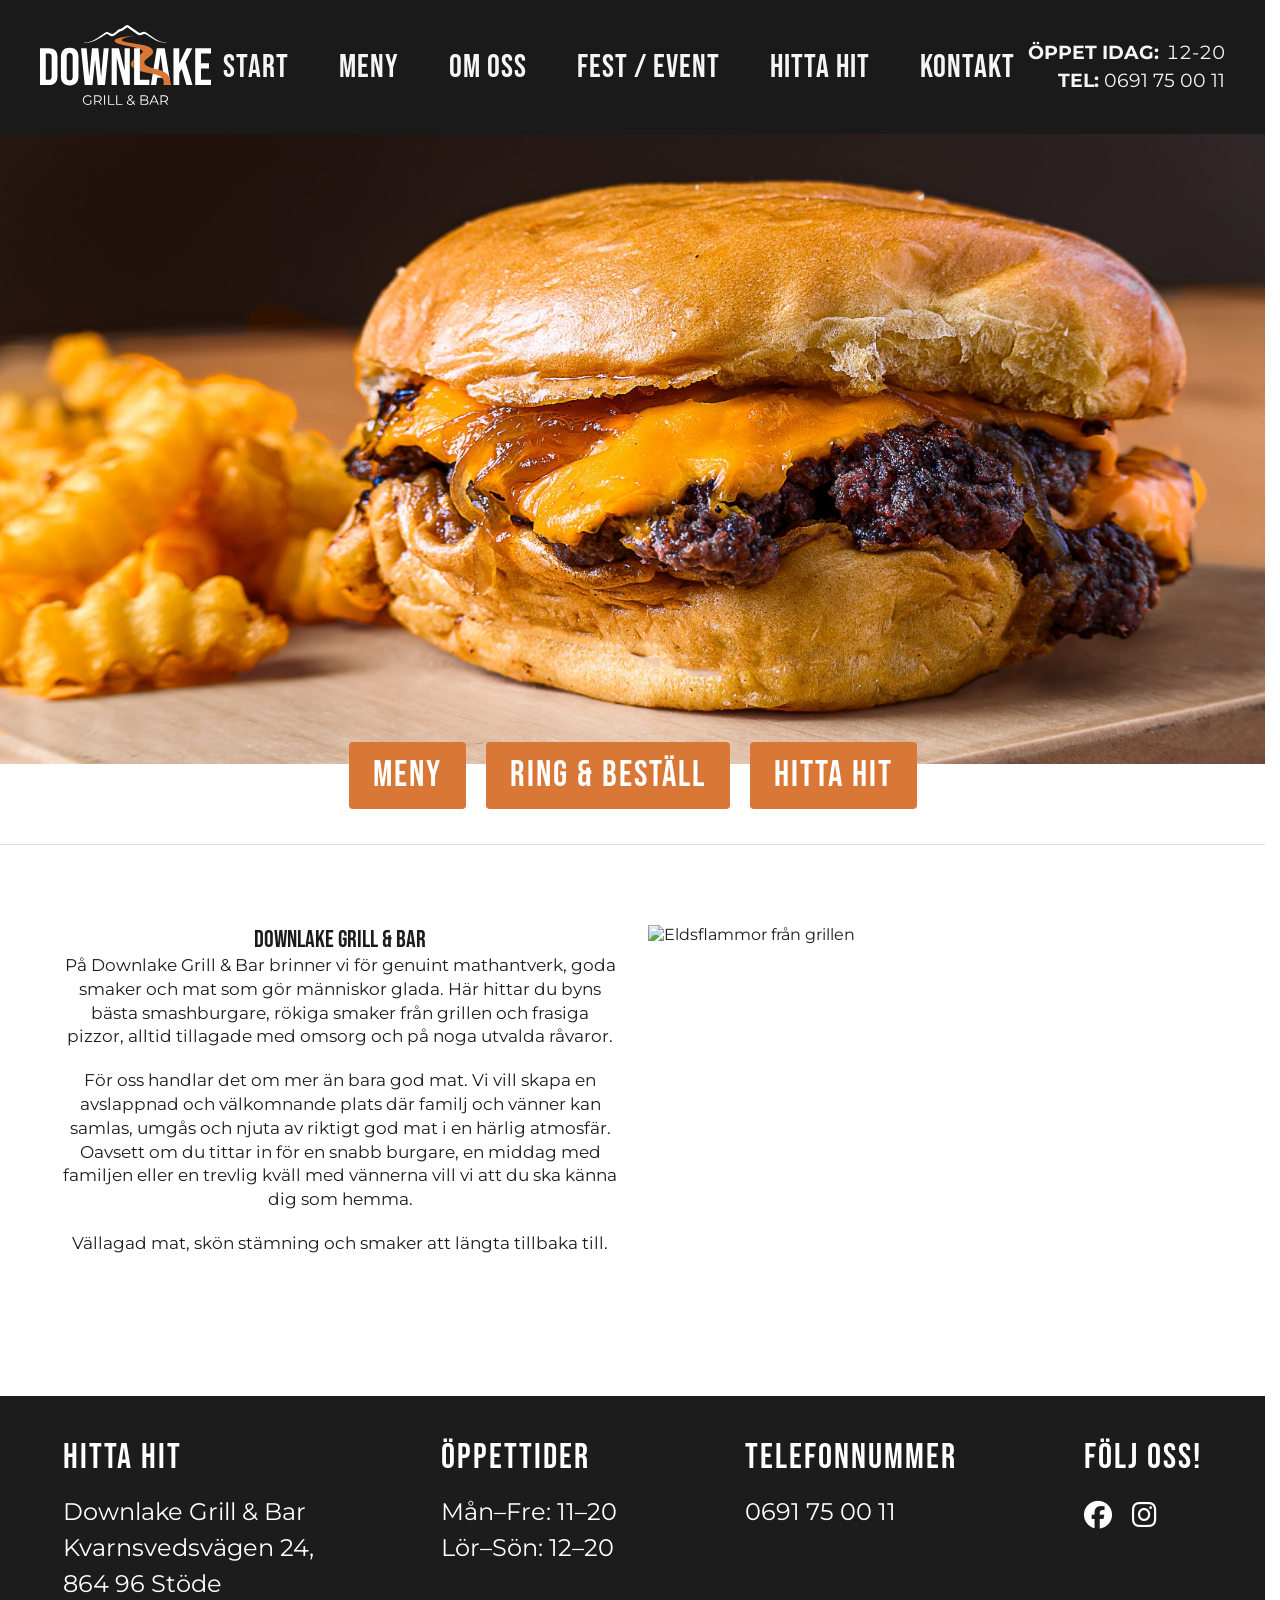
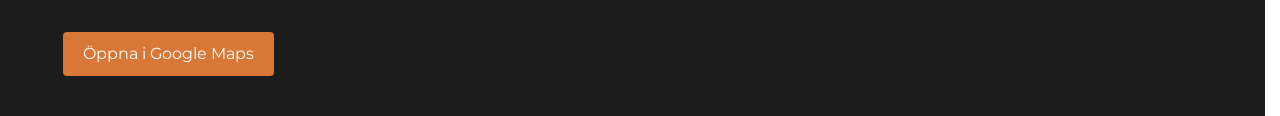
==== commit 89528786: "Fix: åtgärdat flimmer i öppettiderna i sidhuvudet med en CSS-regel" ====
--- a/index.html
+++ b/index.html
@@ -51,9 +51,7 @@
 
       <!-- Kontaktinformation i sidhuvud -->
       <div class="contact-info">
-        <p>
-          <strong>ÖPPET IDAG:</strong> <span id="todays-hours">Laddar...</span>
-        </p>
+        <p><strong>ÖPPET IDAG:</strong> <span id="todays-hours">11–20</span></p>
         <p><strong>TEL:</strong> <a href="tel:0691750011">0691 75 00 11</a></p>
       </div>
     </header>
--- a/css/style.css
+++ b/css/style.css
@@ -112,6 +112,15 @@
   text-decoration: none;
 }
 
+/* Fixar flimmret i öppettiderna */
+.contact-info #todays-hours {
+  display: inline-block;
+  width: 3.2em;
+  white-space: nowrap;
+  font-variant-numeric: tabular-nums;
+  font-family: "Montserrat", sans-serif;
+}
+
 #om-oss p {
   font-size: 17px;
 }
@@ -508,7 +517,7 @@
   width: 100%;
 }
 
-.event-info h2 {
+.event-info h1 {
   font-family: "Bebas Neue", sans-serif;
   font-size: 45px;
   margin-bottom: 20px;
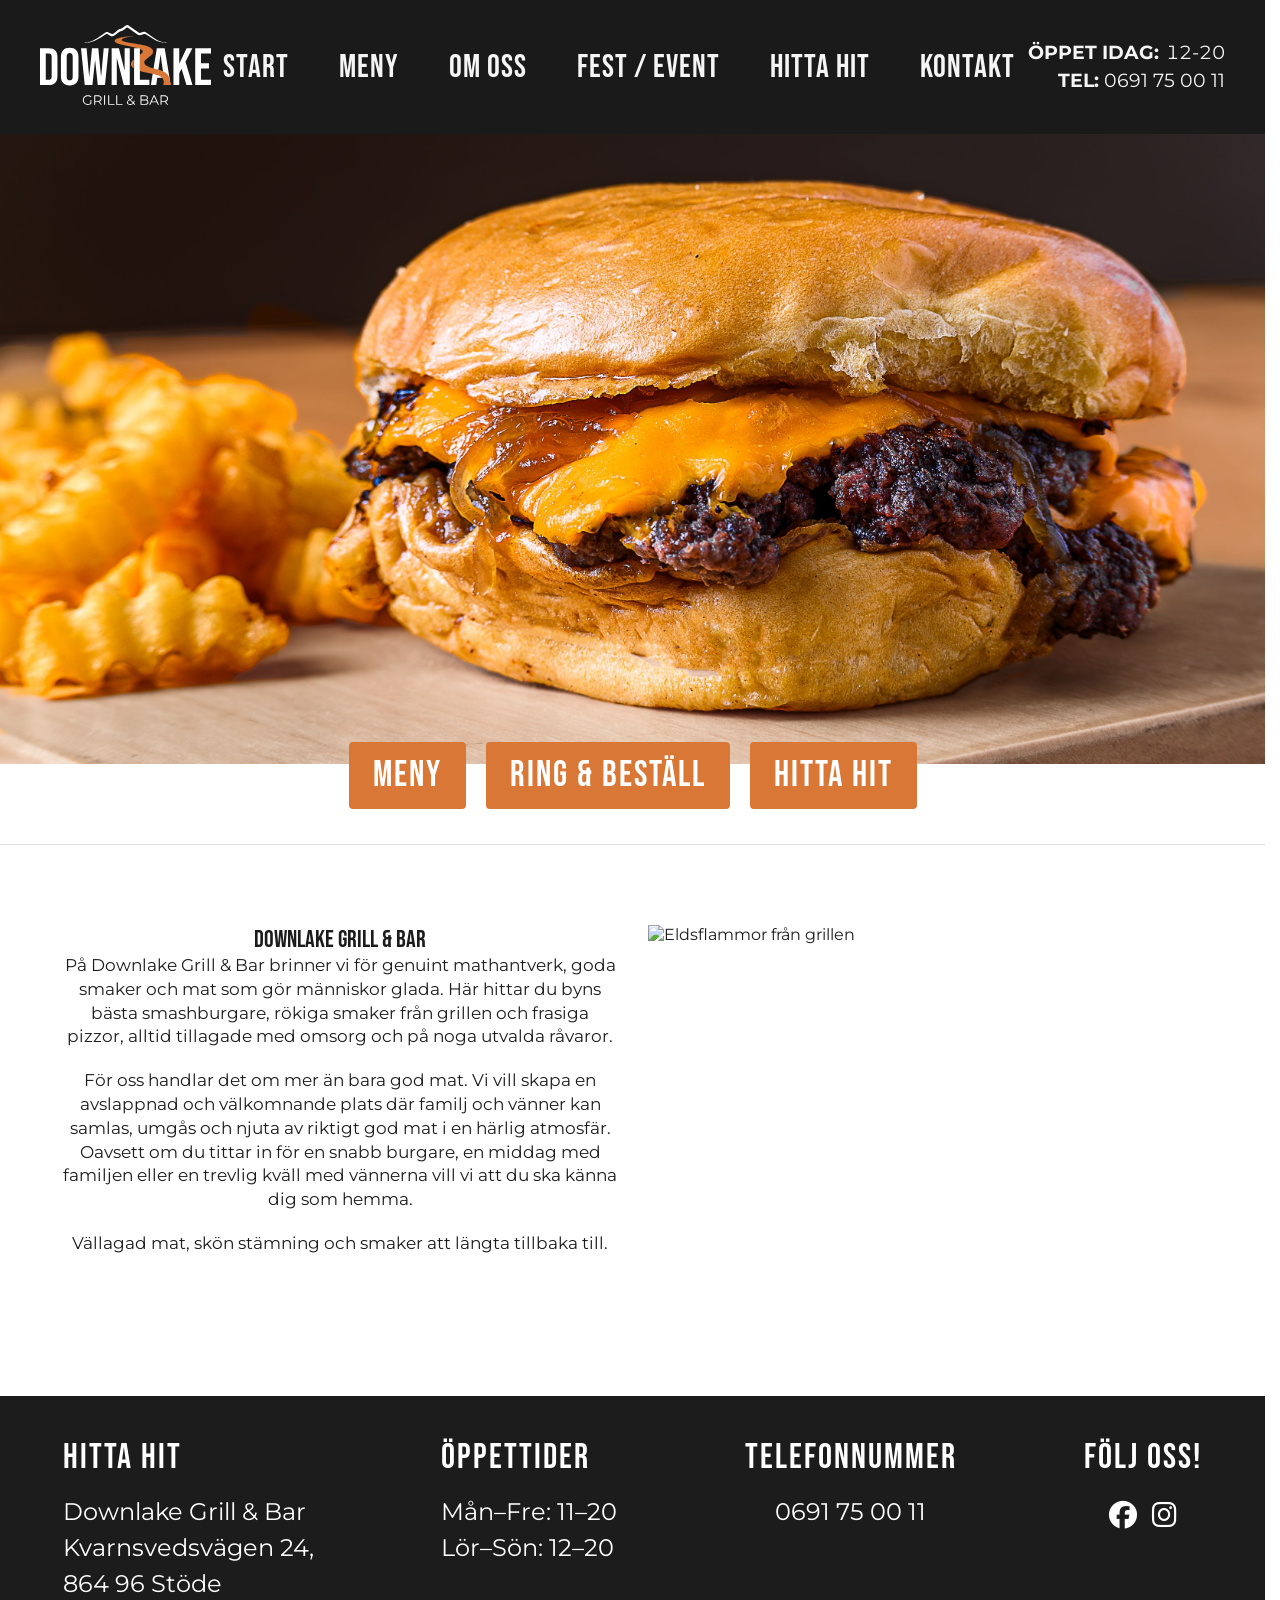
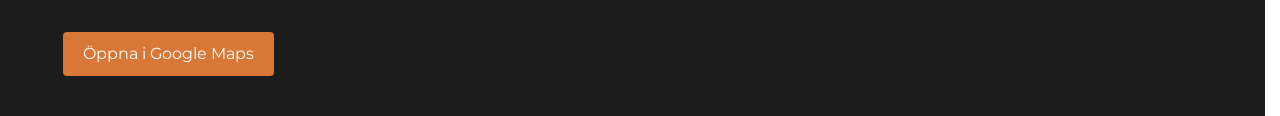
==== commit ced820ba: "Centrerade telnr under rubriken i footern" ====
--- a/index.html
+++ b/index.html
@@ -125,7 +125,7 @@
         </div>
 
         <!-- Sektion: Telefon -->
-        <div class="footer-col">
+        <div class="footer-col" id="phone-section">
           <!-- Bytte från h3 till h2 -->
           <h2>TELEFONNUMMER</h2>
           <a href="tel:0691750011">0691 75 00 11</a>
--- a/css/style.css
+++ b/css/style.css
@@ -661,8 +661,17 @@
     text-align: left;
   }
 
-  .social-icons {
-    justify-content: flex-start;
+  .footer-col .social-icons {
+    display: flex;
+    justify-content: center;
+    gap: 15px;
+  }
+
+  #phone-section {
+    display: flex;
+    flex-direction: column;
+    align-items: center; /* Centrerar rubrik och länk i sidled */
+    text-align: center;
   }
 
   /* Startsida: Horisontell layout för knappar */
@@ -707,3 +716,7 @@
     max-width: 50%;
   }
 }
+/* Döljer den orange informationsrutan tills menyn har laddats klart. */
+body:has(#menu-container):not(.menu-loaded) .info-box-orange {
+  visibility: hidden;
+}
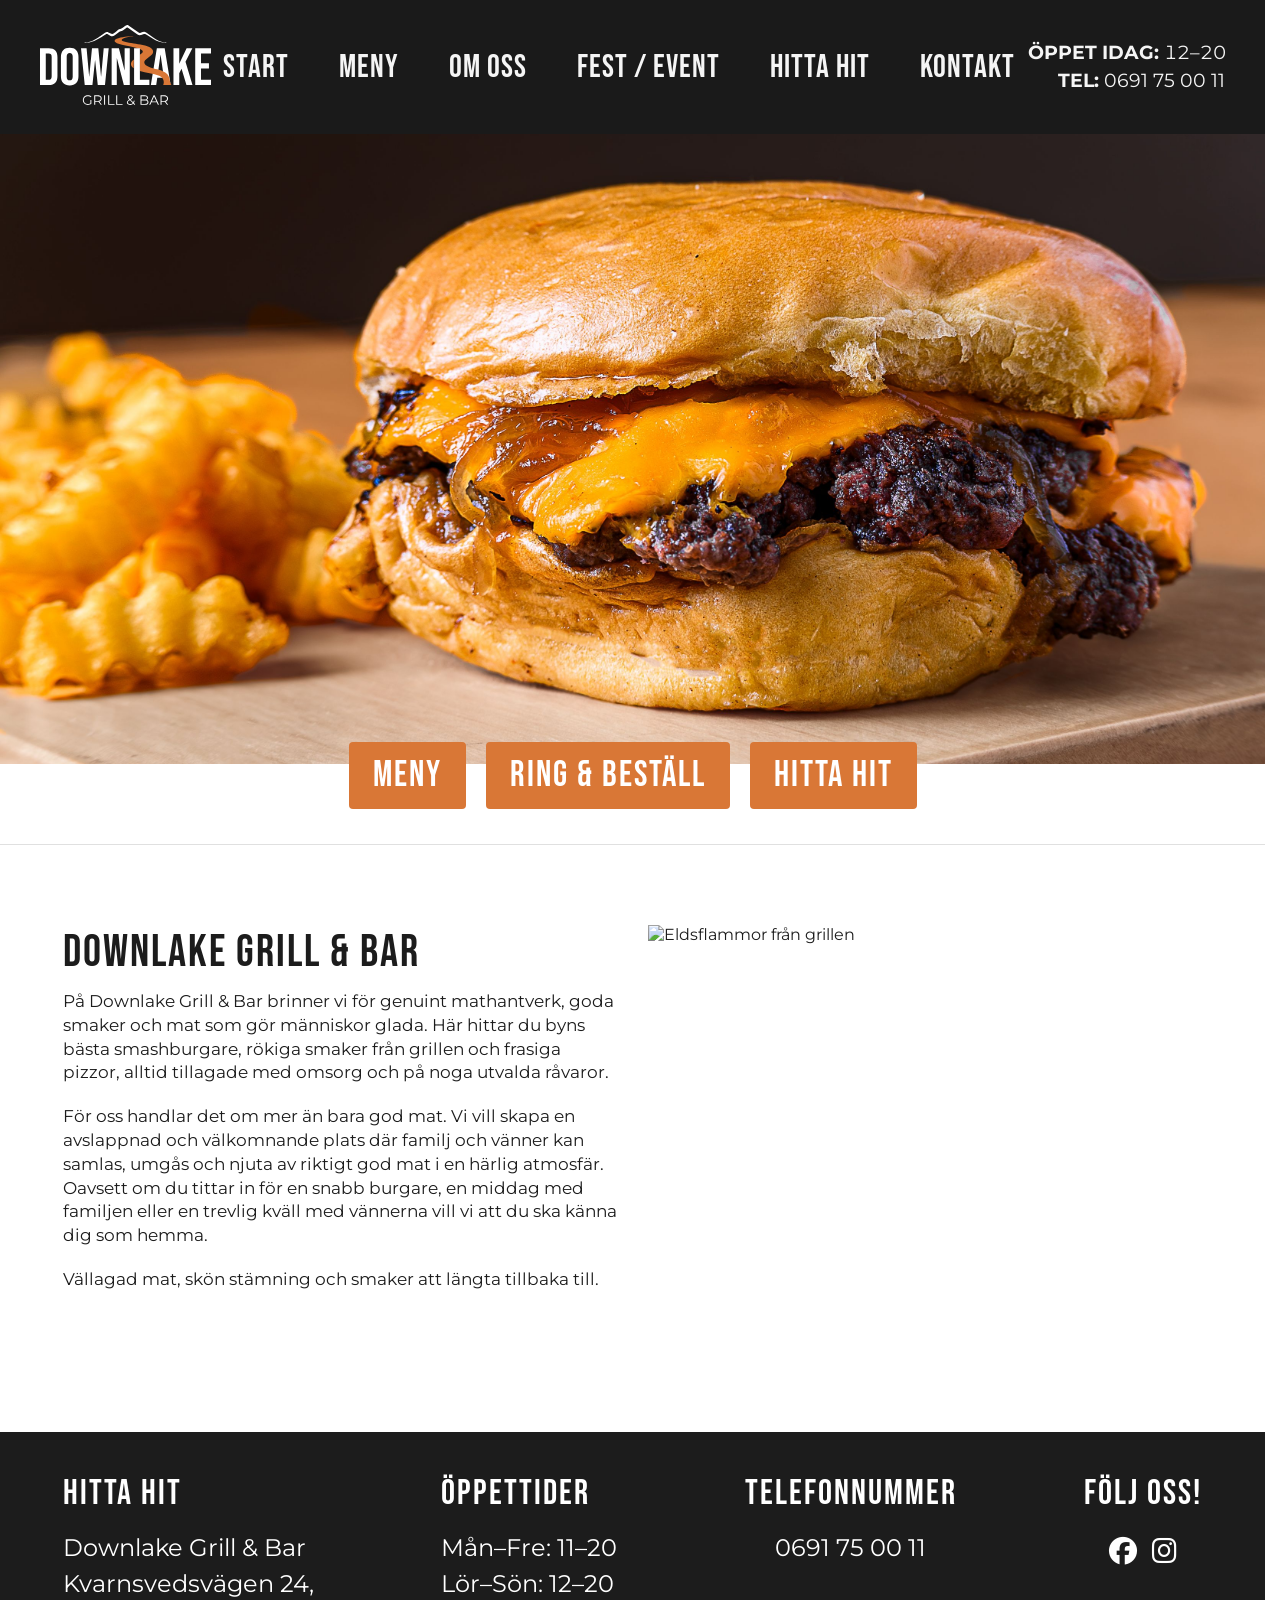
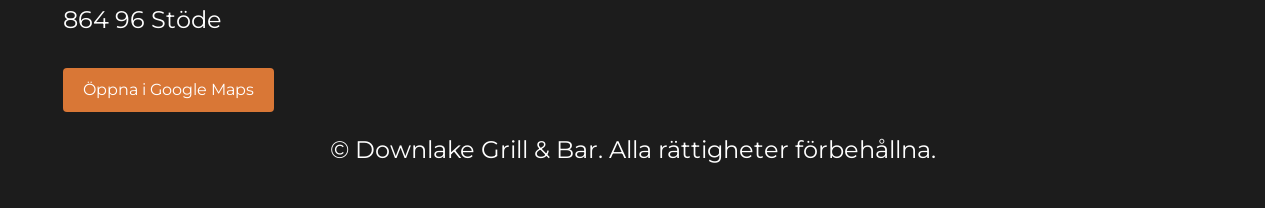
==== commit 12be79ec: "Lagt till Copyright  i footern" ====
--- a/index.html
+++ b/index.html
@@ -153,6 +153,13 @@
           </div>
         </div>
       </div>
+      <!-- Sektion: Copyright -->
+      <div class="footer-bottom">
+        <p>
+          &copy; <span id="year"></span> Downlake Grill & Bar. Alla rättigheter
+          förbehållna.
+        </p>
+      </div>
     </footer>
 
     <!-- Skriptfiler -->
--- a/css/style.css
+++ b/css/style.css
@@ -300,9 +300,9 @@
   text-align: center;
 }
 
-.about-text h2 {
-  font-family: "Bebas Neue", sans-serif;
-  font-size: 50px;
+.about-text h1 {
+  font-family: "Bebas Neue", sans-serif;
+  font-size: 45px;
   letter-spacing: 2px;
   margin-bottom: 10px;
 }
@@ -661,16 +661,26 @@
     text-align: left;
   }
 
+  .about-text h1 {
+    text-align: left;
+  }
+
+  .about-text p {
+    text-align: left;
+  }
+
+  /* Sidfot: Centrera ikoner under rubrik */
   .footer-col .social-icons {
     display: flex;
     justify-content: center;
     gap: 15px;
   }
 
+  /* Sidfot: Centrera telnr under rubrik */
   #phone-section {
     display: flex;
     flex-direction: column;
-    align-items: center; /* Centrerar rubrik och länk i sidled */
+    align-items: center;
     text-align: center;
   }
 
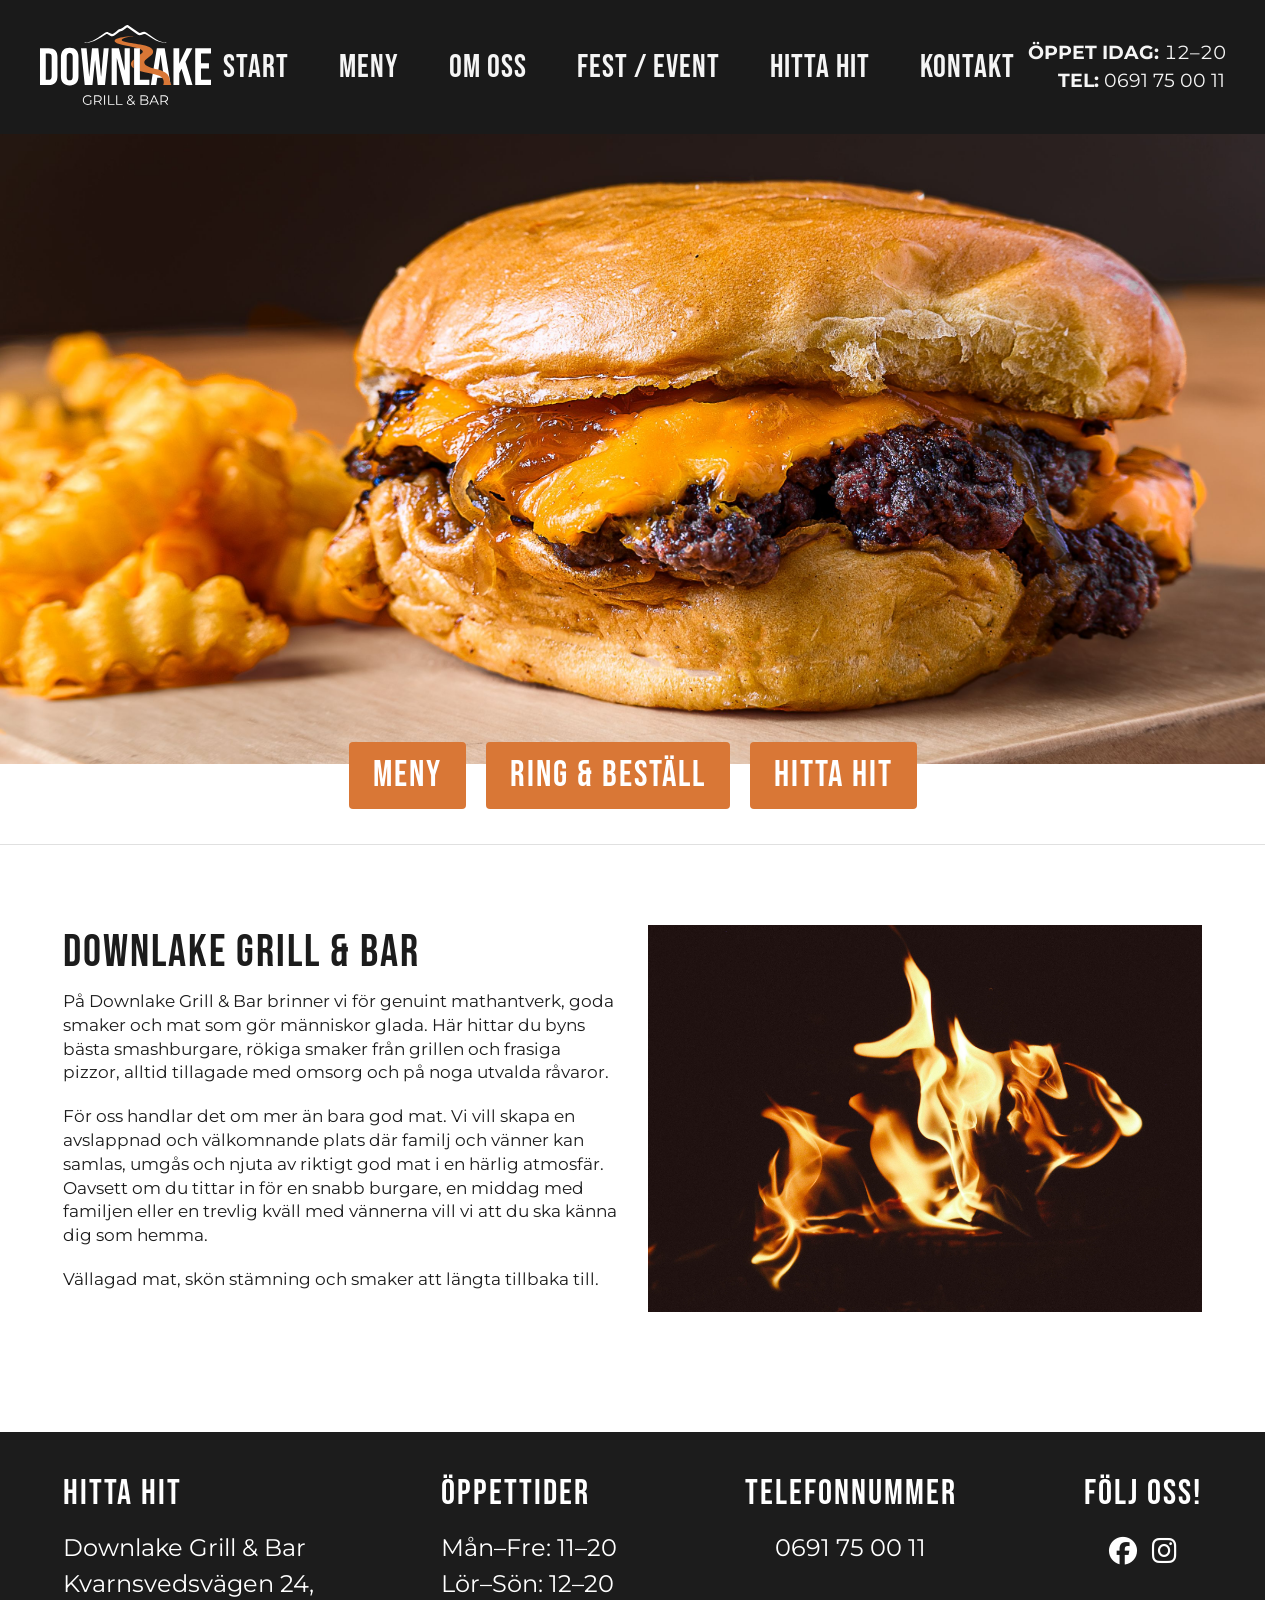
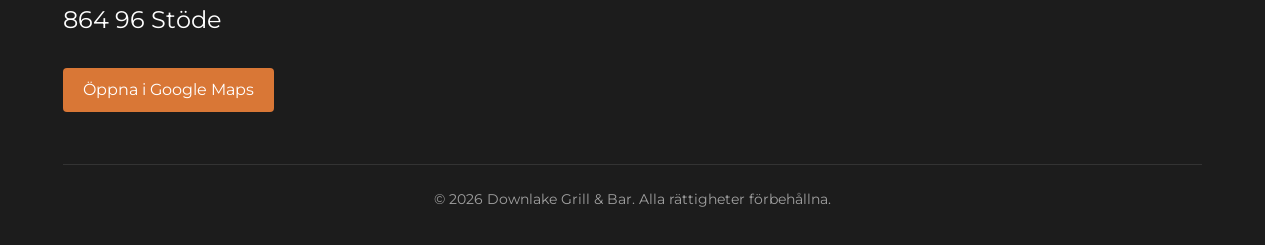
==== commit bbbb0670: "Korrigerat bild som ej synts i live versionen" ====
--- a/index.html
+++ b/index.html
@@ -93,7 +93,7 @@
             Vällagad mat, skön stämning och smaker att längta tillbaka till.
           </p>
         </div>
-        <img src="images/flames.jpg" alt="Eldsflammor från grillen" />
+        <img src="images/Flames.jpg" alt="Eldsflammor från grillen" />
       </section>
     </main>
 
--- a/css/style.css
+++ b/css/style.css
@@ -232,6 +232,21 @@
   border-top: 1px solid #333333;
   font-size: 1rem;
   color: #999999;
+}
+
+/* Copyright-sektionen i footern */
+.footer-bottom {
+  text-align: center;
+  margin-top: 2rem;
+  padding-top: 1.5rem;
+  border-top: 1px solid rgba(255, 255, 255, 0.1); /* En väldigt svag, snygg linje */
+}
+
+.footer-bottom p {
+  font-size: 0.85rem;
+  color: #a0a0a0; /* En lite diskretare grå färg */
+  margin: 0;
+  padding-bottom: 1rem;
 }
 
 /* =========================================
